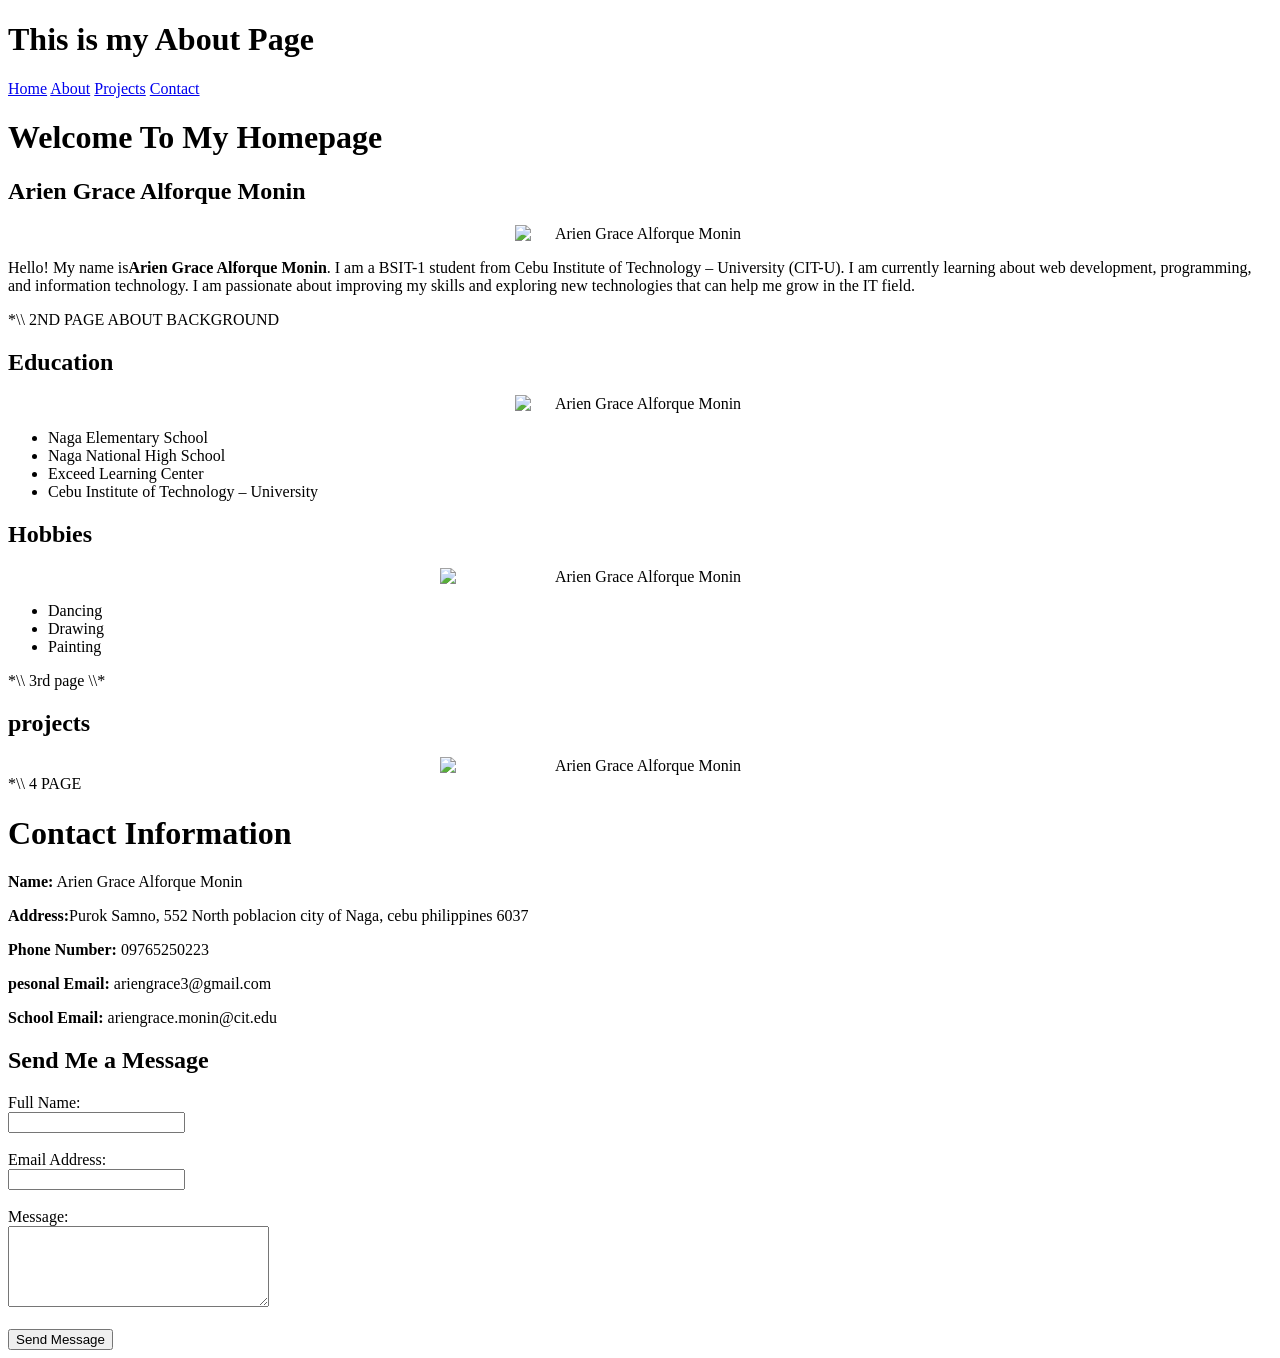
==== midterm-activity/about.html @ ac6e4ab9 "initial commit" ====
<!DOCTYPE html>
<html>

<head>
    <title>Home - Arien Grace Alforque Monin</title>
    <style>
        body{
            body{
    margin:0;
    height:100vh;
    display: inline;
    justify-content: center;
    align-items: center;
    background:#1a1a1a;
    }
    img{
    display: block;
    margin-left: auto
    margin-right:auto
    box-shadow:0 10px 25px rgba(0,0,0,.6);
    }
        }

    </style>
</head>

<body>
   
    <h1>This is my About Page</h1>
        <a href="index.html">Home</a>
        <a href="about.html">About</a>
        <a href="projects.html">Projects</a>
        <a href="contact.html">Contact</a>


    <h1>Welcome To My Homepage</h1>
    <h2>Arien Grace Alforque Monin</h2>

    <center><img src="c:\Users\L15Y16W25\Downloads\20a004b4-f8d2-44b1-be59-70b6bccab25b (1).jpg" alt="Arien Grace Alforque Monin" width="250"></center>

    <p>
        Hello! My name is<strong>Arien Grace Alforque Monin</strong>.
        I am a BSIT-1 student from Cebu Institute of Technology – University (CIT-U).
        I am currently learning about web development, programming, and information technology.
        I am passionate about improving my skills and exploring new technologies that can help me grow in the IT field.
    </p>
    </p>
    *\\ 2ND PAGE
    ABOUT
     BACKGROUND

    <h2>Education</h2>
         <center><img src="c:\Users\L15Y16W25\Downloads\Untitled design (1).jpg" alt="Arien Grace Alforque Monin" width="250"></center>     
    <ul>
        <li>Naga Elementary School</li>
        <li>Naga National High School</li>
        <li>Exceed Learning Center</li>
        <li>Cebu Institute of Technology – University</li>
    </ul>


    <h2>Hobbies</h2>
     <center><img src="c:\Users\L15Y16W25\Downloads\Untitled design.jpg" alt="Arien Grace Alforque Monin" width="400"></center>
    <ul>
        <li>Dancing</li>
        <li>Drawing</li>
        <li>Painting</li>
    </ul>


*\\  3rd page \\*

    <h2>projects</h2>
    <center><img src="c:\Users\L15Y16W25\Downloads\Untitled design (2).jpg" alt="Arien Grace Alforque Monin" width="400"></center>
   


    *\\ 4 PAGE
    <h1>Contact Information</h1>
    <p><strong>Name:</strong> Arien Grace Alforque Monin</p>
    <P><strong>Address:</strong>Purok Samno, 552 North poblacion city of Naga, cebu philippines 6037</P>
    <p><strong>Phone Number:</strong> 09765250223</p>
    <p><strong> pesonal Email:</strong> ariengrace3@gmail.com</p>
    <p><strong>School Email:</strong> ariengrace.monin@cit.edu</p>
    <h2>Send Me a Message</h2>
    <form>
        <label for="name">Full Name:</label><br>
        <input type="text" id="name" name="name" required><br><br>
        <label for="email">Email Address:</label><br>
        <input type="email" id="email" name="email" required><br><br>
        <label for="message">Message:</label><br>
        <textarea id="message" name="message" rows="5" cols="30" required></textarea><br><br>
        <input type="submit" value="Send Message">
    </form>
</body>

</html>
</body>

</html>
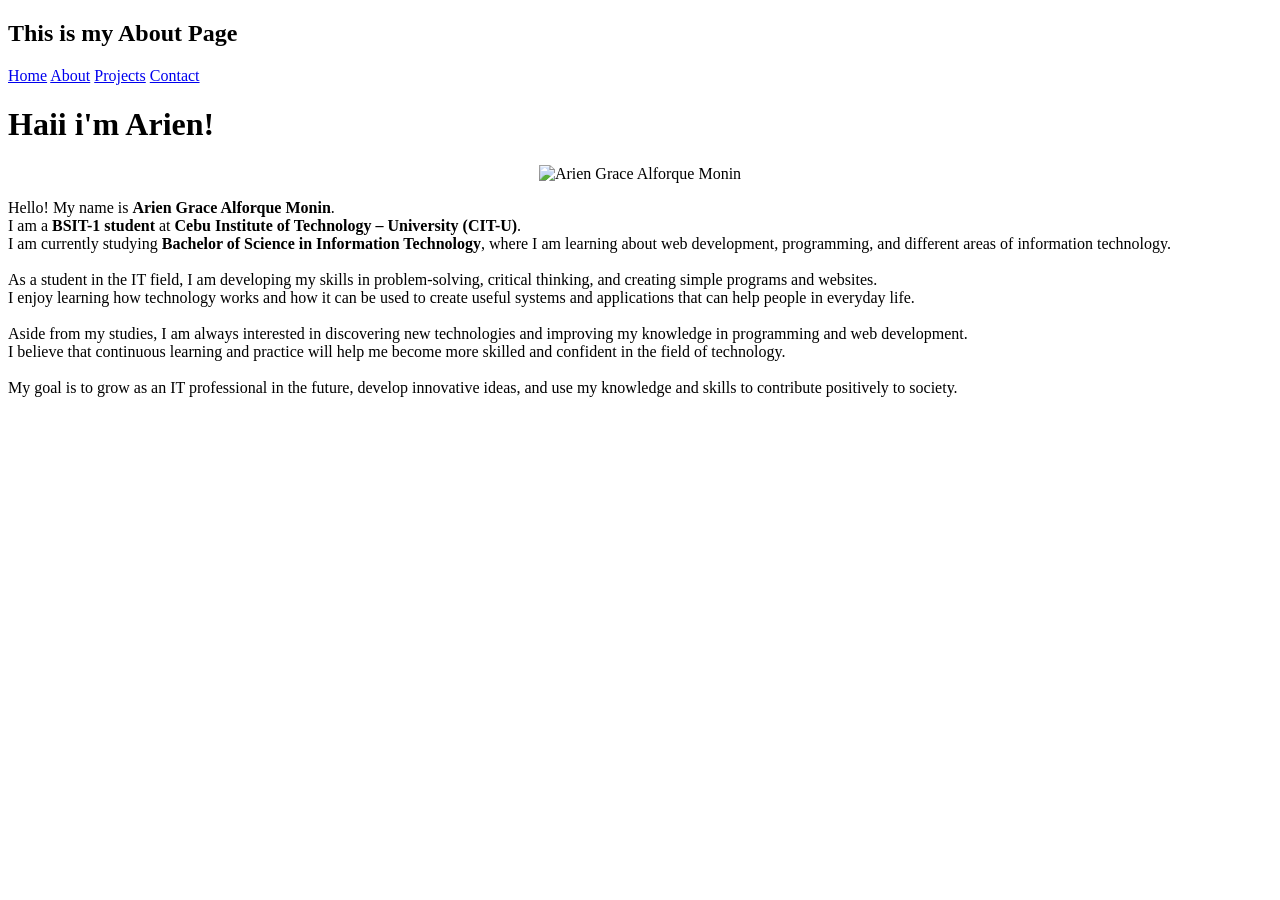
==== commit 9161893c: "Revise about.html with updated content and styling Updated the title and added a stylesheet link. Re" ====
--- a/midterm-activity/about.html
+++ b/midterm-activity/about.html
@@ -2,105 +2,39 @@
 <html>
 
 <head>
-    <title>Home - Arien Grace Alforque Monin</title>
-    <style>
-        body{
-            body{
-    margin:0;
-    height:100vh;
-    display: inline;
-    justify-content: center;
-    align-items: center;
-    background:#1a1a1a;
-    }
-    img{
-    display: block;
-    margin-left: auto
-    margin-right:auto
-    box-shadow:0 10px 25px rgba(0,0,0,.6);
-    }
-        }
-
-    </style>
+    <title>Arieniee's Website</title>
+    <link rel="stylesheet" href="style.css">
 </head>
 
 <body>
-   
+
+<nav>
     <h1>This is my About Page</h1>
         <a href="index.html">Home</a>
         <a href="about.html">About</a>
         <a href="projects.html">Projects</a>
         <a href="contact.html">Contact</a>
+</nav>
 
+<h1>Haii i'm Arien!</h1>
 
-    <h1>Welcome To My Homepage</h1>
-    <h2>Arien Grace Alforque Monin</h2>
+<center><img src="c:\Users\Susan\Downloads\home(index.html).jpg" alt="Arien Grace Alforque Monin" width="250"></center>
 
-    <center><img src="c:\Users\L15Y16W25\Downloads\20a004b4-f8d2-44b1-be59-70b6bccab25b (1).jpg" alt="Arien Grace Alforque Monin" width="250"></center>
+<p>
+Hello! My name is <strong>Arien Grace Alforque Monin</strong>.<br>
+I am a <strong>BSIT-1 student</strong> at <strong>Cebu Institute of Technology – University (CIT-U)</strong>.<br>
+I am currently studying <strong>Bachelor of Science in Information Technology</strong>, where I am learning about web development, programming, and different areas of information technology.<br><br>
 
-    <p>
-        Hello! My name is<strong>Arien Grace Alforque Monin</strong>.
-        I am a BSIT-1 student from Cebu Institute of Technology – University (CIT-U).
-        I am currently learning about web development, programming, and information technology.
-        I am passionate about improving my skills and exploring new technologies that can help me grow in the IT field.
-    </p>
-    </p>
-    *\\ 2ND PAGE
-    ABOUT
-     BACKGROUND
+As a student in the IT field, I am developing my skills in problem-solving, critical thinking, and creating simple programs and websites.<br>
+I enjoy learning how technology works and how it can be used to create useful systems and applications that can help people in everyday life.<br><br>
 
-    <h2>Education</h2>
-         <center><img src="c:\Users\L15Y16W25\Downloads\Untitled design (1).jpg" alt="Arien Grace Alforque Monin" width="250"></center>     
-    <ul>
-        <li>Naga Elementary School</li>
-        <li>Naga National High School</li>
-        <li>Exceed Learning Center</li>
-        <li>Cebu Institute of Technology – University</li>
-    </ul>
+Aside from my studies, I am always interested in discovering new technologies and improving my knowledge in programming and web development.<br>
+I believe that continuous learning and practice will help me become more skilled and confident in the field of technology.<br><br>
 
+My goal is to grow as an IT professional in the future, develop innovative ideas, and use my knowledge and skills to contribute positively to society.
+</p>
 
-    <h2>Hobbies</h2>
-     <center><img src="c:\Users\L15Y16W25\Downloads\Untitled design.jpg" alt="Arien Grace Alforque Monin" width="400"></center>
-    <ul>
-        <li>Dancing</li>
-        <li>Drawing</li>
-        <li>Painting</li>
-    </ul>
-
-
-*\\  3rd page \\*
-
-    <h2>projects</h2>
-    <center><img src="c:\Users\L15Y16W25\Downloads\Untitled design (2).jpg" alt="Arien Grace Alforque Monin" width="400"></center>
-   
-
-
-    *\\ 4 PAGE
-    <h1>Contact Information</h1>
-    <p><strong>Name:</strong> Arien Grace Alforque Monin</p>
-    <P><strong>Address:</strong>Purok Samno, 552 North poblacion city of Naga, cebu philippines 6037</P>
-    <p><strong>Phone Number:</strong> 09765250223</p>
-    <p><strong> pesonal Email:</strong> ariengrace3@gmail.com</p>
-    <p><strong>School Email:</strong> ariengrace.monin@cit.edu</p>
-    <h2>Send Me a Message</h2>
-    <form>
-        <label for="name">Full Name:</label><br>
-        <input type="text" id="name" name="name" required><br><br>
-        <label for="email">Email Address:</label><br>
-        <input type="email" id="email" name="email" required><br><br>
-        <label for="message">Message:</label><br>
-        <textarea id="message" name="message" rows="5" cols="30" required></textarea><br><br>
-        <input type="submit" value="Send Message">
-    </form>
 </body>
-
-</html>
-</body>
-
 </html>
 
 
-
-
-
-
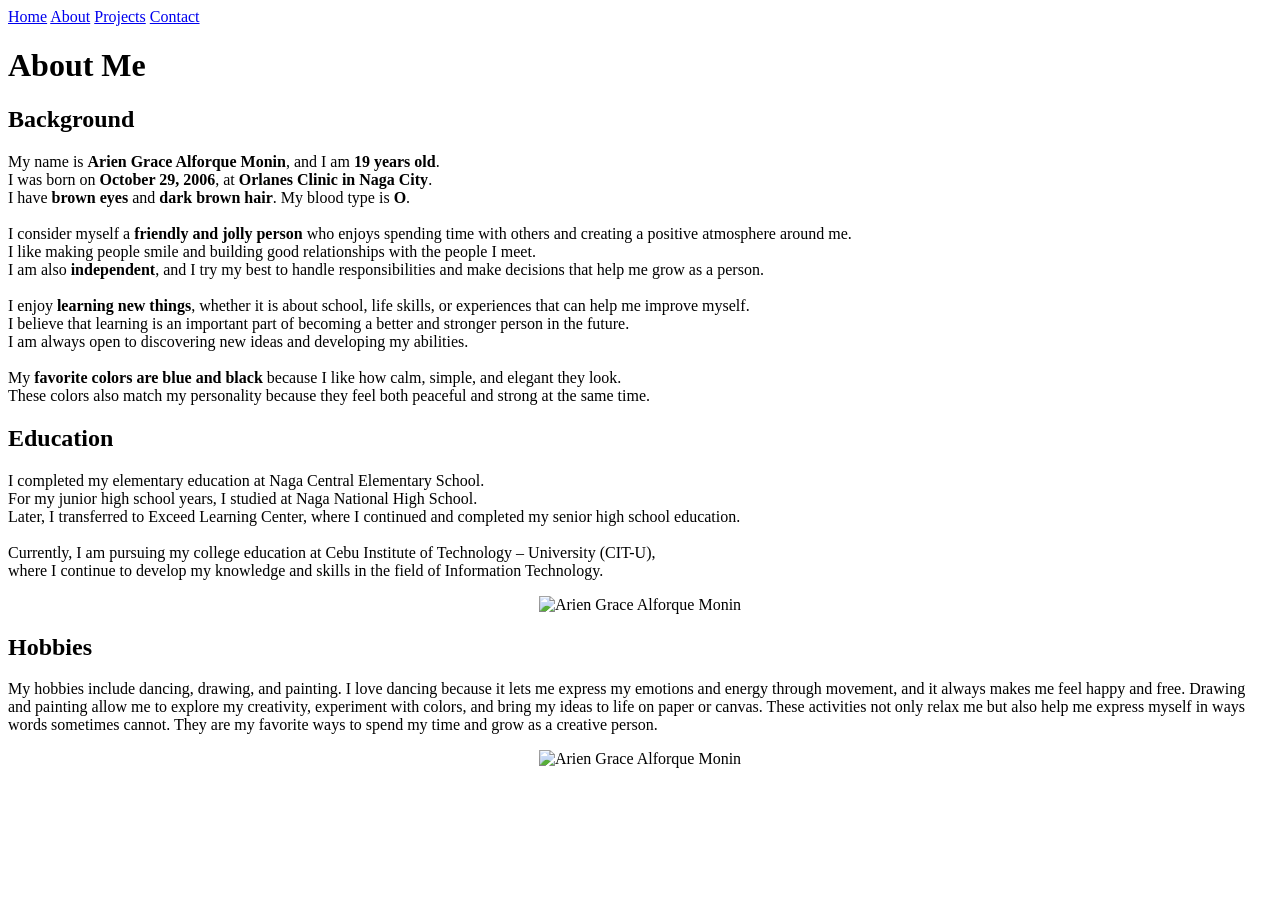
==== commit 8d39b8dc: "Revise About page with new content and structure Updated the About page content, including title, he" ====
--- a/midterm-activity/about.html
+++ b/midterm-activity/about.html
@@ -1,40 +1,61 @@
 <!DOCTYPE html>
 <html>
-
 <head>
-    <title>Arieniee's Website</title>
+    <title>About</title>
     <link rel="stylesheet" href="style.css">
 </head>
 
 <body>
 
 <nav>
-    <h1>This is my About Page</h1>
-        <a href="index.html">Home</a>
-        <a href="about.html">About</a>
-        <a href="projects.html">Projects</a>
-        <a href="contact.html">Contact</a>
+    <a href="index.html">Home</a>
+    <a href="about.html">About</a>
+    <a href="projects.html">Projects</a>
+    <a href="contact.html">Contact</a>
 </nav>
 
-<h1>Haii i'm Arien!</h1>
+<h1>About Me</h1>
 
-<center><img src="c:\Users\Susan\Downloads\home(index.html).jpg" alt="Arien Grace Alforque Monin" width="250"></center>
+<h2>Background</h2>
+<p>
+My name is <b>Arien Grace Alforque Monin</b>, and I am <b>19 years old</b>.<br>
+I was born on <b>October 29, 2006</b>, at <b>Orlanes Clinic in Naga City</b>.<br>
+I have <b>brown eyes</b> and <b>dark brown hair</b>. My blood type is <b>O</b>.<br><br>
 
+I consider myself a <b>friendly and jolly person</b> who enjoys spending time with others and creating a positive atmosphere around me.<br>
+I like making people smile and building good relationships with the people I meet.<br>
+I am also <b>independent</b>, and I try my best to handle responsibilities and make decisions that help me grow as a person.<br><br>
+
+I enjoy <b>learning new things</b>, whether it is about school, life skills, or experiences that can help me improve myself.<br>
+I believe that learning is an important part of becoming a better and stronger person in the future.<br>
+I am always open to discovering new ideas and developing my abilities.<br><br>
+
+My <b>favorite colors are blue and black</b> because I like how calm, simple, and elegant they look.<br>
+These colors also match my personality because they feel both peaceful and strong at the same time.
+</p>
+
+<h2>Education</h2>
 <p>
-Hello! My name is <strong>Arien Grace Alforque Monin</strong>.<br>
-I am a <strong>BSIT-1 student</strong> at <strong>Cebu Institute of Technology – University (CIT-U)</strong>.<br>
-I am currently studying <strong>Bachelor of Science in Information Technology</strong>, where I am learning about web development, programming, and different areas of information technology.<br><br>
+I completed my elementary education at Naga Central Elementary School.<br>
+For my junior high school years, I studied at Naga National High School.<br>
+Later, I transferred to Exceed Learning Center, where I continued and completed my senior high school education.<br><br>
 
-As a student in the IT field, I am developing my skills in problem-solving, critical thinking, and creating simple programs and websites.<br>
-I enjoy learning how technology works and how it can be used to create useful systems and applications that can help people in everyday life.<br><br>
+Currently, I am pursuing my college education at Cebu Institute of Technology – University (CIT-U),<br>
+where I continue to develop my knowledge and skills in the field of Information Technology.
+</p>
+<center><img src="c:\Users\Susan\Downloads\education( html).jpg" alt="Arien Grace Alforque Monin" width="250"></center>
 
-Aside from my studies, I am always interested in discovering new technologies and improving my knowledge in programming and web development.<br>
-I believe that continuous learning and practice will help me become more skilled and confident in the field of technology.<br><br>
 
-My goal is to grow as an IT professional in the future, develop innovative ideas, and use my knowledge and skills to contribute positively to society.
-</p>
+<h2>Hobbies</h2>
+<p>
+        My hobbies include dancing, drawing, and painting. I love dancing because it lets me express my emotions and energy through movement, and it always makes me feel happy and free. 
+        Drawing and painting allow me to explore my creativity, experiment with colors, and bring my ideas to life on paper or canvas. 
+        These activities not only relax me but also help me express myself in ways words sometimes cannot. 
+        They are my favorite ways to spend my time and grow as a creative person.
+    </p>
+
+<center><img src="c:\Users\Susan\Downloads\hobbies ( arien's ).jpg" alt="Arien Grace Alforque Monin" width="250"></center>
+
 
 </body>
 </html>
-
-
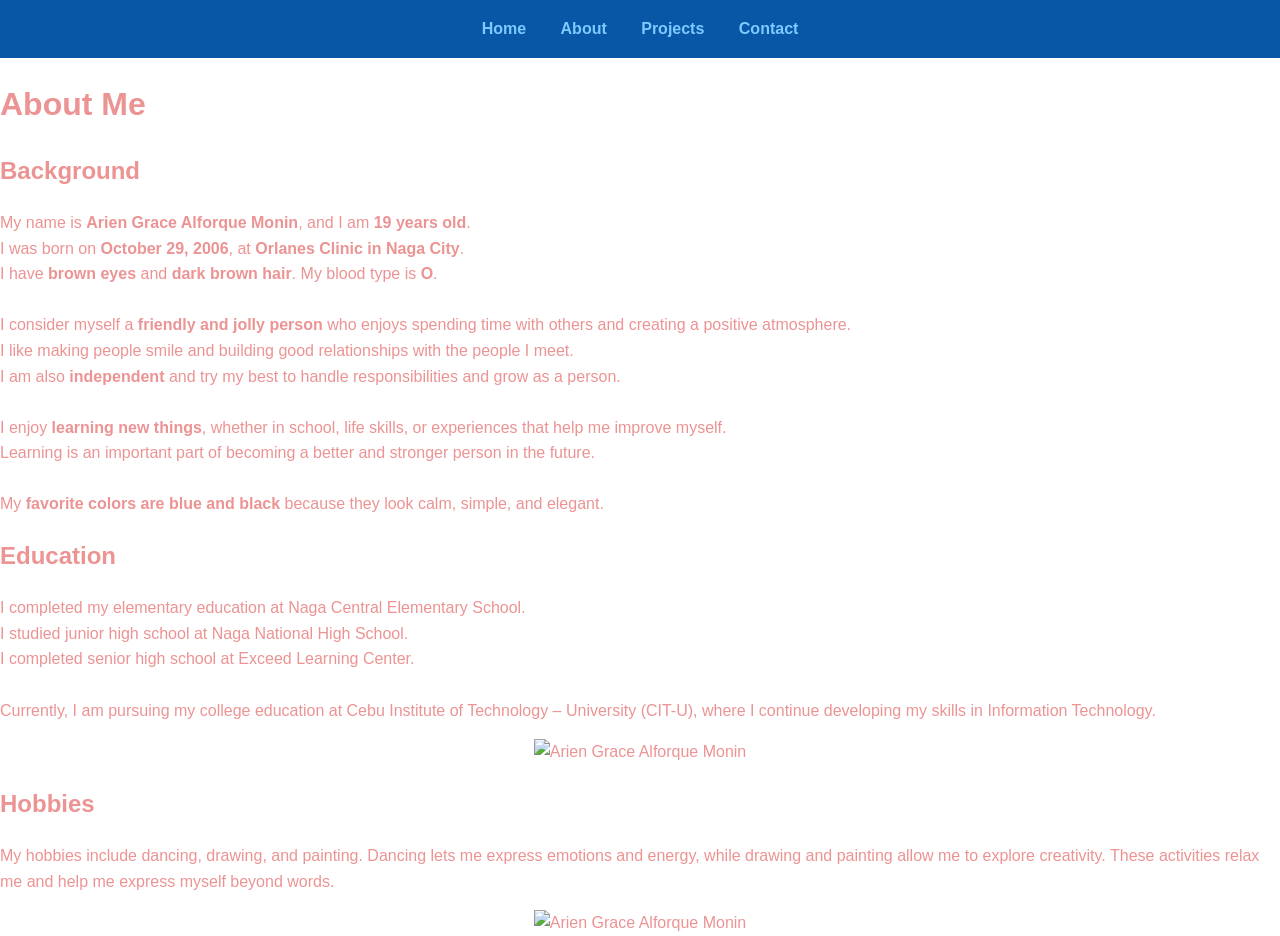
==== commit f73b62a4: "Update about.html" ====
--- a/midterm-activity/about.html
+++ b/midterm-activity/about.html
@@ -9,53 +9,52 @@
 
 <nav>
     <a href="index.html">Home</a>
-    <a href="about.html">About</a>
+    <a href="about.html" class="active">About</a>
     <a href="projects.html">Projects</a>
     <a href="contact.html">Contact</a>
 </nav>
 
-<h1>About Me</h1>
+<div class="container">
 
-<h2>Background</h2>
-<p>
-My name is <b>Arien Grace Alforque Monin</b>, and I am <b>19 years old</b>.<br>
-I was born on <b>October 29, 2006</b>, at <b>Orlanes Clinic in Naga City</b>.<br>
-I have <b>brown eyes</b> and <b>dark brown hair</b>. My blood type is <b>O</b>.<br><br>
+    <h1>About Me</h1>
 
-I consider myself a <b>friendly and jolly person</b> who enjoys spending time with others and creating a positive atmosphere around me.<br>
-I like making people smile and building good relationships with the people I meet.<br>
-I am also <b>independent</b>, and I try my best to handle responsibilities and make decisions that help me grow as a person.<br><br>
+    <h2>Background</h2>
+    <p>
+        My name is <b>Arien Grace Alforque Monin</b>, and I am <b>19 years old</b>.<br>
+        I was born on <b>October 29, 2006</b>, at <b>Orlanes Clinic in Naga City</b>.<br>
+        I have <b>brown eyes</b> and <b>dark brown hair</b>. My blood type is <b>O</b>.<br><br>
 
-I enjoy <b>learning new things</b>, whether it is about school, life skills, or experiences that can help me improve myself.<br>
-I believe that learning is an important part of becoming a better and stronger person in the future.<br>
-I am always open to discovering new ideas and developing my abilities.<br><br>
+        I consider myself a <b>friendly and jolly person</b> who enjoys spending time with others and creating a positive atmosphere.<br>
+        I like making people smile and building good relationships with the people I meet.<br>
+        I am also <b>independent</b> and try my best to handle responsibilities and grow as a person.<br><br>
 
-My <b>favorite colors are blue and black</b> because I like how calm, simple, and elegant they look.<br>
-These colors also match my personality because they feel both peaceful and strong at the same time.
-</p>
+        I enjoy <b>learning new things</b>, whether in school, life skills, or experiences that help me improve myself.<br>
+        Learning is an important part of becoming a better and stronger person in the future.<br><br>
 
-<h2>Education</h2>
-<p>
-I completed my elementary education at Naga Central Elementary School.<br>
-For my junior high school years, I studied at Naga National High School.<br>
-Later, I transferred to Exceed Learning Center, where I continued and completed my senior high school education.<br><br>
-
-Currently, I am pursuing my college education at Cebu Institute of Technology – University (CIT-U),<br>
-where I continue to develop my knowledge and skills in the field of Information Technology.
-</p>
-<center><img src="c:\Users\Susan\Downloads\education( html).jpg" alt="Arien Grace Alforque Monin" width="250"></center>
-
-
-<h2>Hobbies</h2>
-<p>
-        My hobbies include dancing, drawing, and painting. I love dancing because it lets me express my emotions and energy through movement, and it always makes me feel happy and free. 
-        Drawing and painting allow me to explore my creativity, experiment with colors, and bring my ideas to life on paper or canvas. 
-        These activities not only relax me but also help me express myself in ways words sometimes cannot. 
-        They are my favorite ways to spend my time and grow as a creative person.
+        My <b>favorite colors are blue and black</b> because they look calm, simple, and elegant.
     </p>
 
-<center><img src="c:\Users\Susan\Downloads\hobbies ( arien's ).jpg" alt="Arien Grace Alforque Monin" width="250"></center>
+    <h2>Education</h2>
+    <p>
+        I completed my elementary education at Naga Central Elementary School.<br>
+        I studied junior high school at Naga National High School.<br>
+        I completed senior high school at Exceed Learning Center.<br><br>
 
+        Currently, I am pursuing my college education at Cebu Institute of Technology – University (CIT-U),
+        where I continue developing my skills in Information Technology.
+    </p>
+
+      <center><img src="c:\Users\Susan\Downloads\education( html).jpg" alt="Arien Grace Alforque Monin" width="250"></center>
+    <h2>Hobbies</h2>
+    <p>
+        My hobbies include dancing, drawing, and painting.
+        Dancing lets me express emotions and energy, while drawing and painting allow me to explore creativity.
+        These activities relax me and help me express myself beyond words.
+    </p>
+
+      <center><img src="c:\Users\Susan\Downloads\hobbies ( arien's ).jpg" alt="Arien Grace Alforque Monin" width="250"></center>
+
+</div>
 
 </body>
 </html>
--- a/midterm-activity/style.css
+++ b/midterm-activity/style.css
@@ -0,0 +1,54 @@
+/* General Styles */
+body {
+   font-family: Arial, sans-serif;
+   margin: 0;
+   padding: 0;
+   line-height: 1.6;
+   color: #ec9393;
+}
+/* Navigation Menu */
+nav {
+   background-color: #0857a6;
+   padding: 1rem;
+   text-align: center;
+}
+nav a {
+   color: rgb(126, 201, 255);
+   text-decoration: none;
+   margin: 0 15px;
+   font-weight: bold;
+}
+/* Hover Effect Requirement */
+nav a:hover {
+   color: #98f8f2;
+   text-decoration: underline;
+}
+/* Layout Spacing */
+section {
+   padding: 20px;
+   max-width: 800px;
+   margin: auto;
+}
+header {
+   background: #dc75ec;
+   padding: 2rem;
+   text-align: center;
+}
+footer {
+   text-align: center;
+   padding: 1rem;
+   background: #2c3e50;
+   color: rgb(53, 250, 234);
+   margin-top: 20px;
+}
+/* Simple Flexbox for Projects */
+.project-list {
+   display: flex;
+   flex-wrap: wrap;
+   gap: 20px;
+}
+.project-card {
+   border: 1px solid #f991d3;
+   padding: 10px;
+   width: 200px;
+}
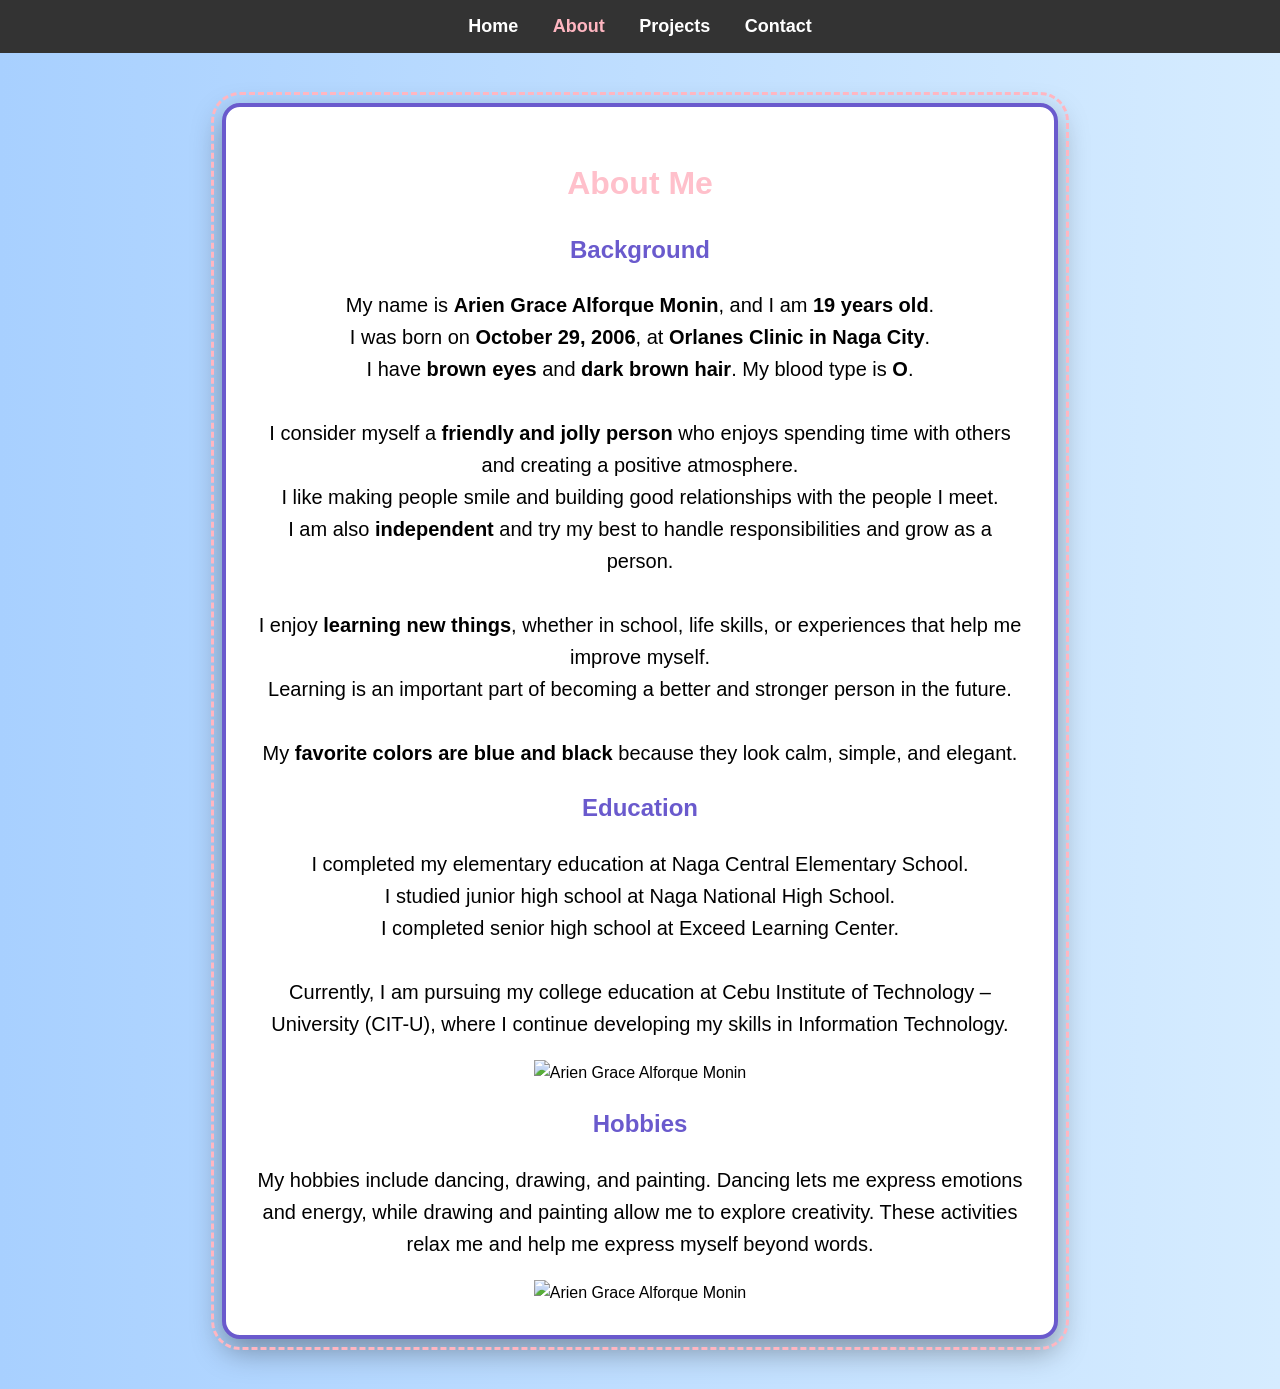
==== commit b5b19cec: "minor change" ====
--- a/midterm-activity/about.html
+++ b/midterm-activity/about.html
@@ -16,7 +16,7 @@
 
 <div class="container">
 
-    <h1>About Me</h1>
+    <h1>About Me </h1>
 
     <h2>Background</h2>
     <p>
--- a/midterm-activity/style.css
+++ b/midterm-activity/style.css
@@ -1,54 +1,136 @@
-/* General Styles */
-body {
-   font-family: Arial, sans-serif;
-   margin: 0;
-   padding: 0;
-   line-height: 1.6;
-   color: #ec9393;
+/*  PAGE STYLE  */
+body{
+    font-family: 'Poppins', Arial, sans-serif;
+    background: linear-gradient(to right, #a8d0ff, #d6ecff);
+    margin: 0;
+    padding: 0;
+    line-height: 1.6;
+    color: black;
 }
-/* Navigation Menu */
-nav {
-   background-color: #0857a6;
-   padding: 1rem;
-   text-align: center;
+ 
+/*  NAVIGATION BAR  */
+nav{
+    background-color: #333;
+    padding: 12px;
+    text-align: center;
 }
-nav a {
-   color: rgb(126, 201, 255);
-   text-decoration: none;
-   margin: 0 15px;
-   font-weight: bold;
+ 
+nav a{
+    color: white;
+    text-decoration: none;
+    margin: 0 15px;
+    font-weight: bold;
+    font-size: 18px;
+    transition: 0.3s;
 }
-/* Hover Effect Requirement */
-nav a:hover {
-   color: #98f8f2;
-   text-decoration: underline;
+ 
+nav a.active{
+    color: #ffb6c1;
 }
-/* Layout Spacing */
-section {
-   padding: 20px;
-   max-width: 800px;
-   margin: auto;
+ 
+/* Unique font hover effects */
+nav a:nth-child(1):hover{
+    font-family: 'Pacifico', cursive;
 }
-header {
-   background: #dc75ec;
-   padding: 2rem;
-   text-align: center;
+ 
+nav a:nth-child(2):hover{
+    font-family: 'Playfair Display', serif;
 }
-footer {
-   text-align: center;
-   padding: 1rem;
-   background: #2c3e50;
-   color: rgb(53, 250, 234);
-   margin-top: 20px;
+ 
+nav a:nth-child(3):hover{
+    font-family: 'Orbitron', sans-serif;
 }
-/* Simple Flexbox for Projects */
-.project-list {
-   display: flex;
-   flex-wrap: wrap;
-   gap: 20px;
+ 
+nav a:nth-child(4):hover{
+    letter-spacing: 2px;
 }
-.project-card {
-   border: 1px solid #f991d3;
-   padding: 10px;
-   width: 200px;
+ 
+/* PROFILE IMAGE  */
+.profile-img{
+    border: 6px solid #ffffff;
+    border-radius: 15px;
+    padding: 5px;
+    box-shadow: 0 10px 25px rgba(0,0,0,0.4);
+    outline: 3px solid #6a5acd;
+    outline-offset: 4px;
+    transition: transform 0.3s ease, box-shadow 0.3s ease;
 }
+ 
+.profile-img:hover{
+    transform: scale(1.05);
+    box-shadow: 0 15px 35px rgba(0,0,0,0.6);
+}
+ 
+/*  CONTAINER BOX */
+.container{
+    width: 60%;
+    margin: 50px auto;
+    padding: 30px;
+    background: white;
+    border: 4px solid #6a5acd;
+    border-radius: 18px;
+    box-shadow: 0 12px 30px rgba(0,0,0,0.35);
+    outline: 3px dashed #ffb6c1;
+    outline-offset: 8px;
+    transition: transform 0.3s ease;
+}
+ 
+.container:hover{
+    transform: scale(1.02);
+}
+ 
+/*  HEADINGS & TEXT  */
+h1{
+    color: pink;
+    text-align: center;
+}
+ 
+h2{
+    text-align: center;
+    color: #6a5acd;
+}
+ 
+p{
+    font-family: Verdana, sans-serif;
+    font-size: 20px;
+    text-align: center;
+}
+ 
+/* FORM STYLING */
+input, textarea{
+    width: 100%;
+    padding: 10px;
+    border-radius: 8px;
+    border: 2px solid #ccc;
+    font-size: 14px;
+}
+ 
+input:focus, textarea:focus{
+    border-color: #6a5acd;
+    box-shadow: 0 0 8px rgba(106,90,205,0.5);
+    outline: none;
+}
+ 
+/* Submit button */
+input[type="submit"]{
+    background-color: #6a5acd;
+    color: white;
+    border: none;
+    cursor: pointer;
+    font-weight: bold;
+    padding: 10px;
+}
+ 
+input[type="submit"]:hover{
+    background-color: #483d8b;
+}
+ 
+/*  IMAGE CLICK TRANSITION  */
+img{
+    transition: transform 0.6s ease;
+    cursor: pointer;
+}
+ 
+img.move-side{
+    transform: translateX(120px);
+}
